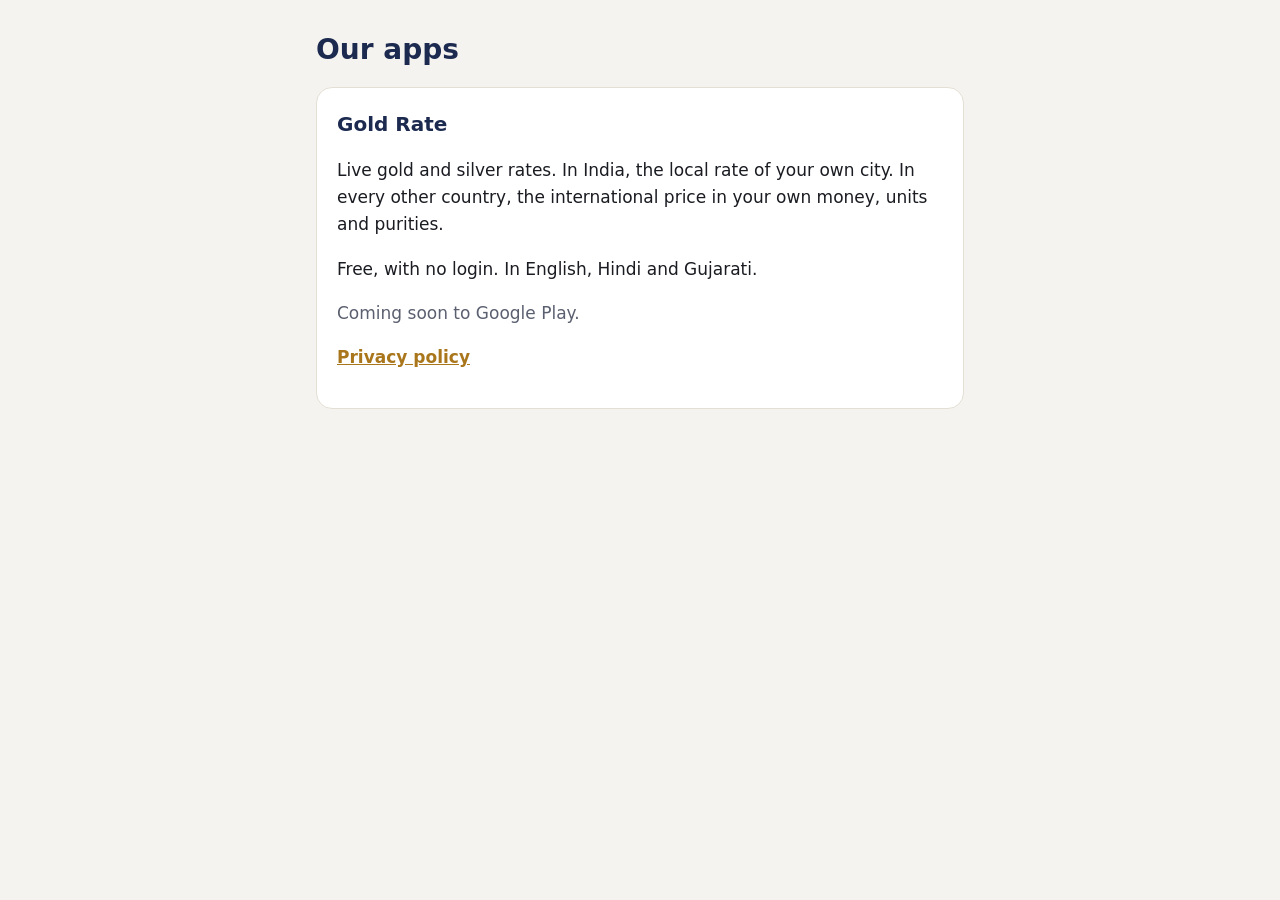
==== index.html @ bd4248a8 "Home page and draft privacy page for the Gold Rate app (G4) - index.html: the app's home page (comin" ====
<!doctype html>
<html lang="en">
<head>
  <meta charset="utf-8">
  <meta name="viewport" content="width=device-width, initial-scale=1">
  <title>Gold Rate app</title>
  <meta name="description" content="Gold Rate: live gold and silver rates. Your own city's rate in India, and the international price in your own money everywhere else.">
  <link rel="stylesheet" href="/style.css">
</head>
<body>
  <main>
    <h1>Our apps</h1>
    <section class="card">
      <h2>Gold Rate</h2>
      <p>Live gold and silver rates. In India, the local rate of your own city. In every other country, the international price in your own money, units and purities.</p>
      <p>Free, with no login. In English, Hindi and Gujarati.</p>
      <p class="muted">Coming soon to Google Play.</p>
      <p><a href="/gold-rate/privacy.html">Privacy policy</a></p>
    </section>
  </main>
</body>
</html>
---- style.css ----
/* One small stylesheet for the whole site: the app's cream, navy and gold, no outside fonts. */
:root {
  --bg: #f5f3ef;
  --card: #ffffff;
  --text: #1a1c22;
  --muted: #5b6070;
  --navy: #1c2a50;
  --gold: #a9761b;
  --line: #e4dfd5;
}
@media (prefers-color-scheme: dark) {
  :root {
    --bg: #0e1220;
    --card: #171d30;
    --text: #eef0f5;
    --muted: #a7adbd;
    --navy: #c9d3f0;
    --gold: #e9b949;
    --line: #283050;
  }
}
* { box-sizing: border-box; }
body {
  margin: 0;
  background: var(--bg);
  color: var(--text);
  font: 17px/1.6 system-ui, -apple-system, "Segoe UI", Roboto, sans-serif;
}
main { max-width: 680px; margin: 0 auto; padding: 32px 16px 48px; }
h1 { color: var(--navy); font-size: 28px; line-height: 1.25; margin: 0 0 20px; }
h2 { color: var(--navy); font-size: 20px; margin: 28px 0 8px; }
a { color: var(--gold); font-weight: 600; }
.card {
  background: var(--card);
  border: 1px solid var(--line);
  border-radius: 16px;
  padding: 20px;
}
.card h2 { margin-top: 0; }
.note {
  border-left: 4px solid var(--gold);
  padding: 8px 12px;
  background: var(--card);
  border-radius: 0 8px 8px 0;
  color: var(--muted);
}
.muted { color: var(--muted); }
ul { padding-left: 22px; }
li { margin: 6px 0; }
footer { margin-top: 36px; font-size: 14px; color: var(--muted); }
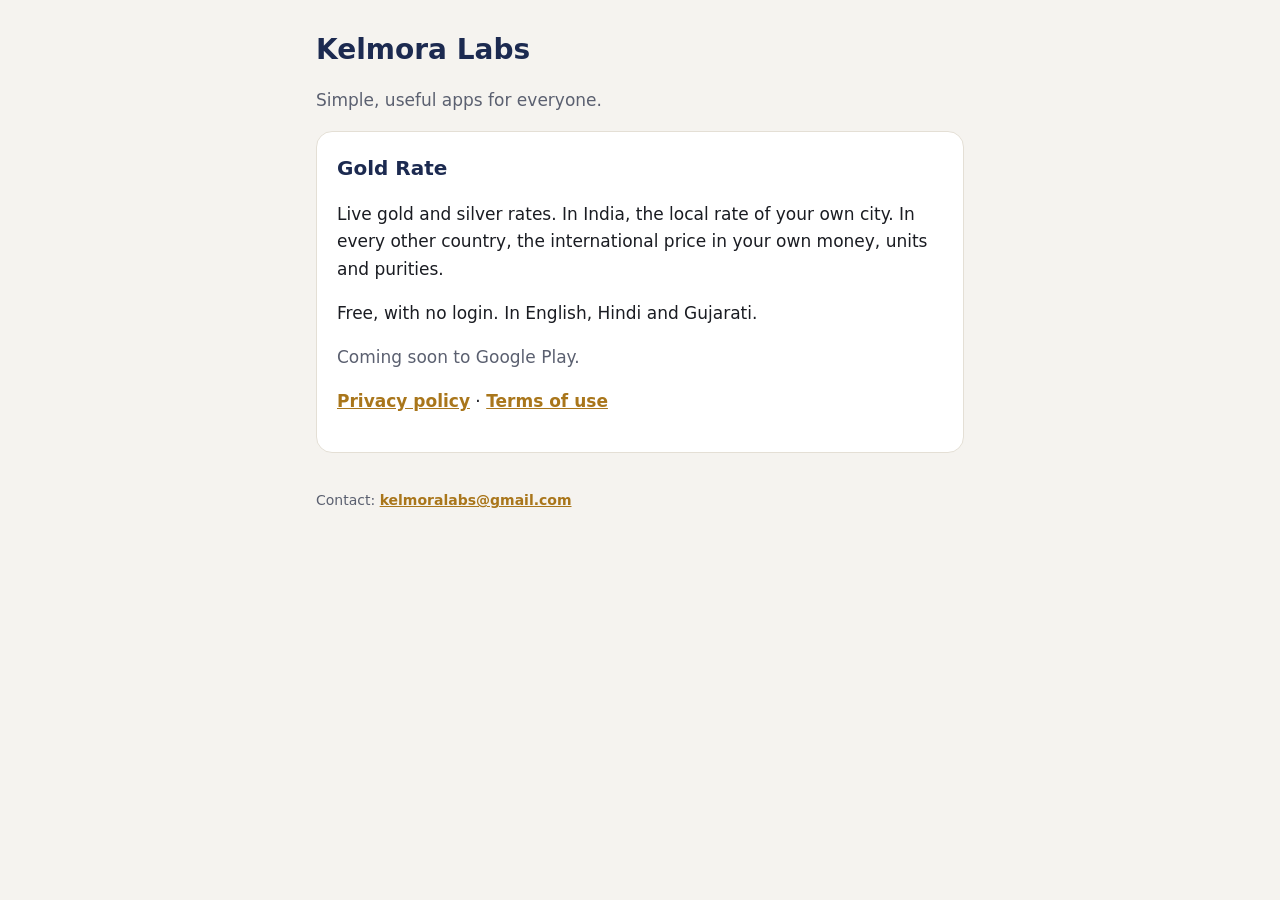
==== commit 110a4014: "Kelmora Labs: full privacy policy, terms of use and home page (G18) Co-Authored-By: Claude Opus 5.5 " ====
--- a/index.html
+++ b/index.html
@@ -3,20 +3,22 @@
 <head>
   <meta charset="utf-8">
   <meta name="viewport" content="width=device-width, initial-scale=1">
-  <title>Gold Rate app</title>
-  <meta name="description" content="Gold Rate: live gold and silver rates. Your own city's rate in India, and the international price in your own money everywhere else.">
+  <title>Kelmora Labs</title>
+  <meta name="description" content="Kelmora Labs makes simple, useful apps. Gold Rate: live gold and silver rates in your own money.">
   <link rel="stylesheet" href="/style.css">
 </head>
 <body>
   <main>
-    <h1>Our apps</h1>
+    <h1>Kelmora Labs</h1>
+    <p class="muted">Simple, useful apps for everyone.</p>
     <section class="card">
       <h2>Gold Rate</h2>
       <p>Live gold and silver rates. In India, the local rate of your own city. In every other country, the international price in your own money, units and purities.</p>
       <p>Free, with no login. In English, Hindi and Gujarati.</p>
       <p class="muted">Coming soon to Google Play.</p>
-      <p><a href="/gold-rate/privacy.html">Privacy policy</a></p>
+      <p><a href="/gold-rate/privacy.html">Privacy policy</a> · <a href="/gold-rate/terms.html">Terms of use</a></p>
     </section>
+    <footer>Contact: <a href="mailto:kelmoralabs@gmail.com">kelmoralabs@gmail.com</a></footer>
   </main>
 </body>
 </html>
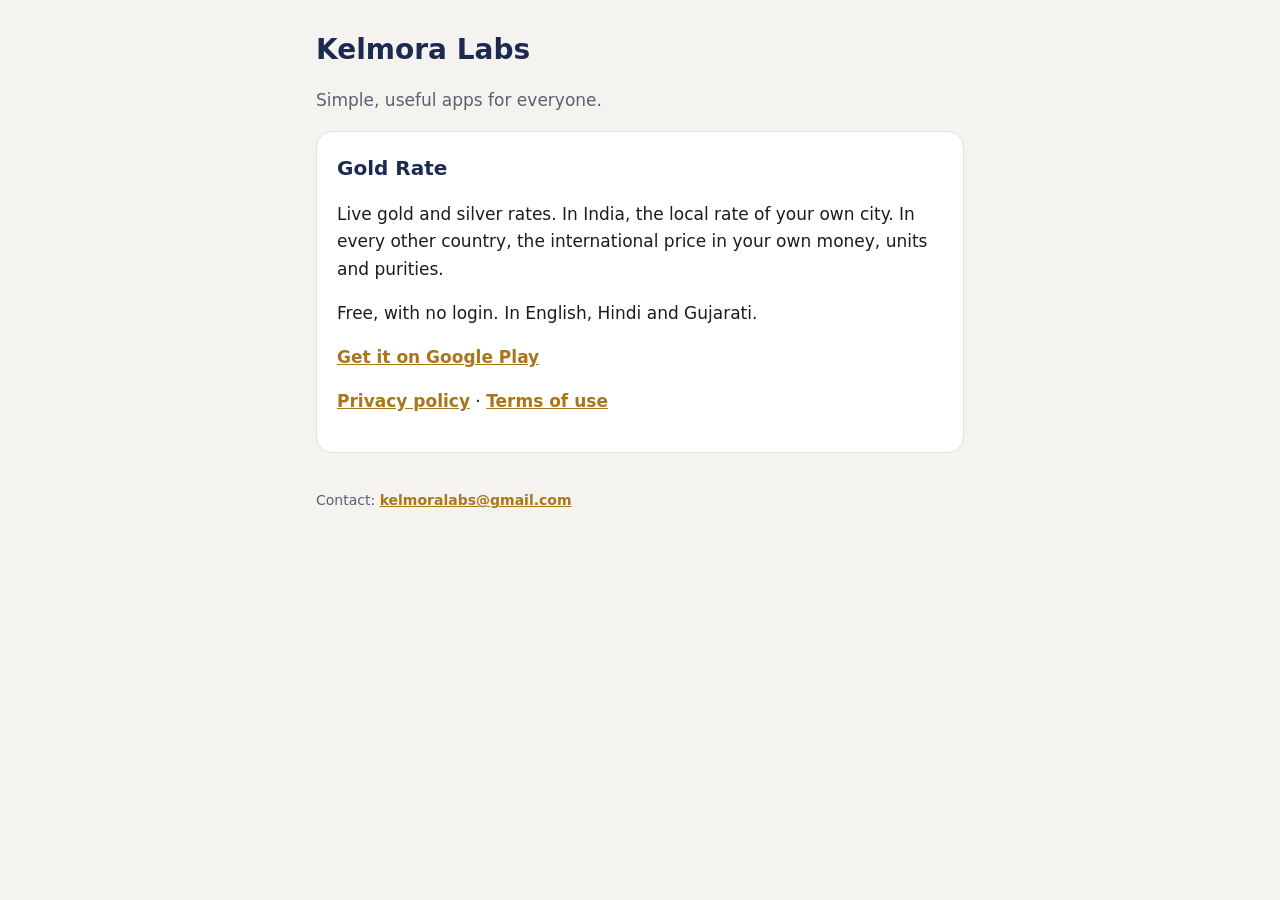
==== commit 6d2528e7: "Gold Rate: the Google Play link on the home page (the app is live) Co-Authored-By: Claude Opus 5.5 <" ====
--- a/index.html
+++ b/index.html
@@ -15,7 +15,7 @@
       <h2>Gold Rate</h2>
       <p>Live gold and silver rates. In India, the local rate of your own city. In every other country, the international price in your own money, units and purities.</p>
       <p>Free, with no login. In English, Hindi and Gujarati.</p>
-      <p class="muted">Coming soon to Google Play.</p>
+      <p><a href="https://play.google.com/store/apps/details?id=com.goldpricelive.goldrate.silverprice.silverrate">Get it on Google Play</a></p>
       <p><a href="/gold-rate/privacy.html">Privacy policy</a> · <a href="/gold-rate/terms.html">Terms of use</a></p>
     </section>
     <footer>Contact: <a href="mailto:kelmoralabs@gmail.com">kelmoralabs@gmail.com</a></footer>
